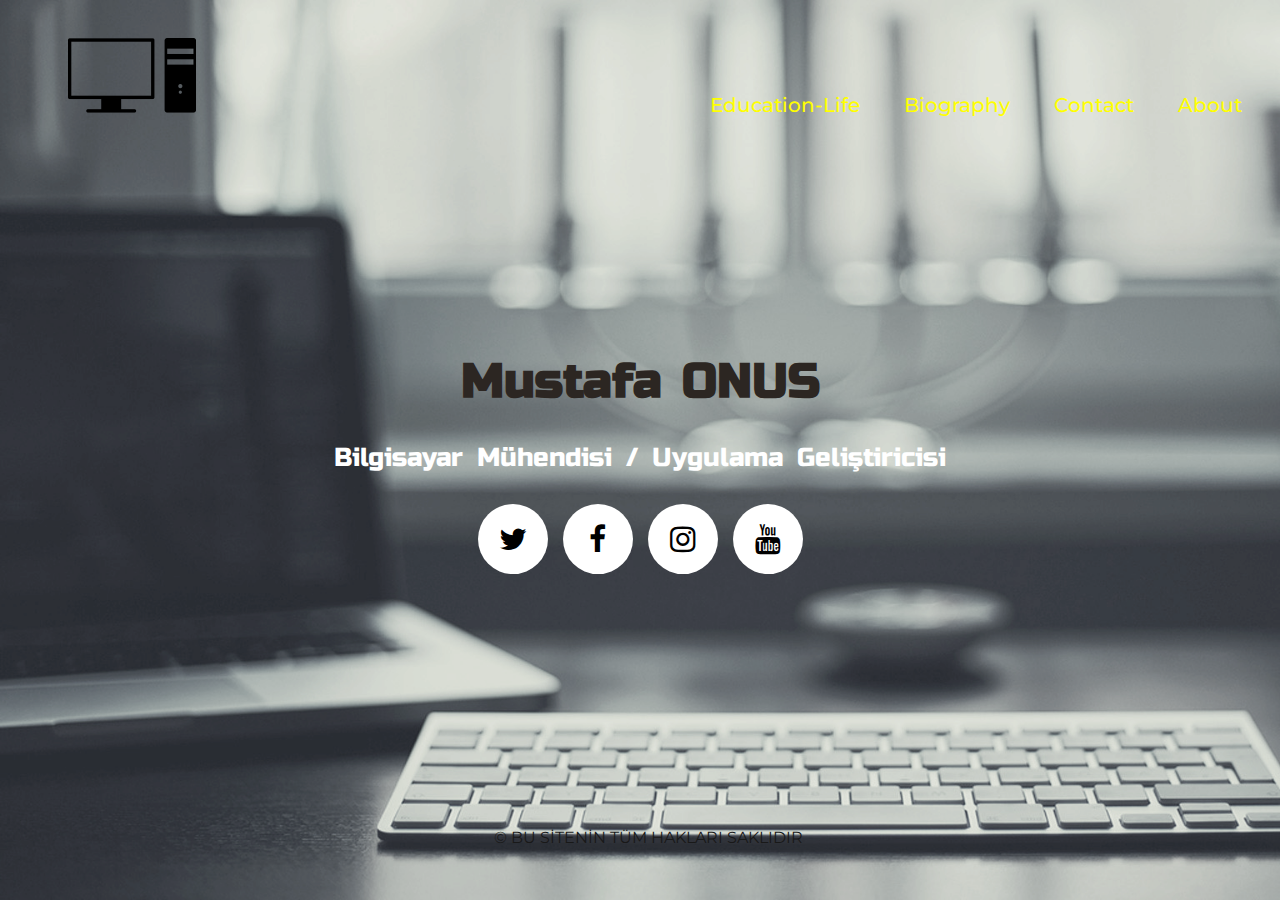
==== index.html @ 02a6aabf "Initail commit for website" ====
<!DOCTYPE html>
<html>
<head>
    <meta charset="utf-8">
    <meta name="viewport" content="width=device-width, inital-scale=1">
    <link rel="stylesheet " href="https://cdnjs.cloudflare.com/ajax/libs/font-awesome/4.7.0/css/font-awesome.min.css">
    <title>Mustafa ONUS</title>
    <link href="main.css" rel="stylesheet">
    <link rel="shortcut icon" href="logo1.png">
    <link href="https://fonts.googleapis.com/css2?family=Russo+One&display=swap" rel="stylesheet">


    <body id="arkaplan">
        <header>
           <a href="index.html"><img class="logo"  src="computer.png" alt="logo"> </a> 
            <nav>
                <ul class="nav__links">
                    <li><a href="https://obs.sdu.edu.tr/index.aspx">Education-Life</a></li>
                    <li><a href="hakkımızda.html">Biography</a></li>
                    <li><a href="hakkımızda.html">Contact</a></li>
                    <li><a href="hakkımızda.html">About</a></li>

                </ul>
            </nav>
        </header>
           
        </div>
        <div id="style">
            <h1 style="font-size:300%;">Mustafa ONUS</h1>
            <p style="font-size:160%;">Bilgisayar Mühendisi / Uygulama Geliştiricisi</p>
            <div>
                <a href="https://twitter.com/onus1304" class="fa fa-twitter" target="_blank" rel="noopener noreferrer"></a>
                <a href="https://www.facebook.com/onusmustafa" class="fa fa-facebook" target="_blank" rel="noopener noreferrer"></a>
                <a href="https://www.instagram.com/onusmustafa/?hl=tr" class="fa fa-instagram" target="_blank" rel="noopener noreferrer"></a>
                <a href="https://www.youtube.com/channel/UC0TFgC94-mXEZMkTg2cKkXg?view_as=subscriber" class="fa fa-youtube" target="_blank" rel="noopener noreferrer"></a>
            </div>
    
        </div>
        <div class="footer">
            © BU SİTENİN TÜM HAKLARI SAKLIDIR
        </div>
    </body>


</head>




</html>
---- main.css ----
@import url('https://fonts.googleapis.com/css2?family=Montserrat:wght@500&display=swap');

li,a{

    font-family: 'Montserrat', sans-serif;
    font-weight: 500;
    font-size: 20px;
    color:yellow;
    text-decoration:none;

}

.logo{

    cursor: pointer;
    margin-left: 50px;
    transform: scale(1);
}
.logo:hover{
    transform: scale(1.3);
    transition: all 3s;
}
.nav__links{
    list-style: none;
}
.nav__links li{
display: inline-block;
padding: 0px 20px;


}
.nav__links li a{
        transition: all 0.3s ease 0s;
        
}
.nav__links li a:hover{
    transition: all 2s ease 0s;
    color: #0089a9;
    
    
}
header{
    display: flex;
    justify-content:space-between;
    align-items: center;
    padding: 30px 10px;
}
#style{
    text-align: center;
    position: absolute;
    top:50%;
    left: 50%;
    transform: translate(-50%, -50%);
    color:#2C2622;
    opacity: 100%;
    font-family:'Russo One', sans-serif;
    word-spacing: 6px;
}
#arkaplan{

background-image: url(resim.png);
background-repeat: no-repeat;
background-size: cover;
background-attachment: fixed;


}
.fa{
text-align: center;
padding: 20px;
font-size: 30px;
width: 30px;
text-align: center;
text-decoration: none;
margin: 5px 2px;
border-radius: 100%;
background:white;
color:black;
}
.fa:hover {
    opacity: 0.7;
    background-color:#A64CA6;
    transform:rotateY(360deg);
    transition: all 3s;
    
}
p{
    color:white;
}
.footer{
   
    display: inline-block;
    height: 40px;
    width: 100%;
    background-color:transparent;
    position:absolute;
    text-align: center;
    top: 92%;
    font-size: 16px;
    color: #191919;
    font-family: 'Montserrat', sans-serif;

    }
h1{
    
    transform: scale(1);
    transition: all 3s;
}
h1:hover{
    color: yellow;
    transform: scale(1.3);
}
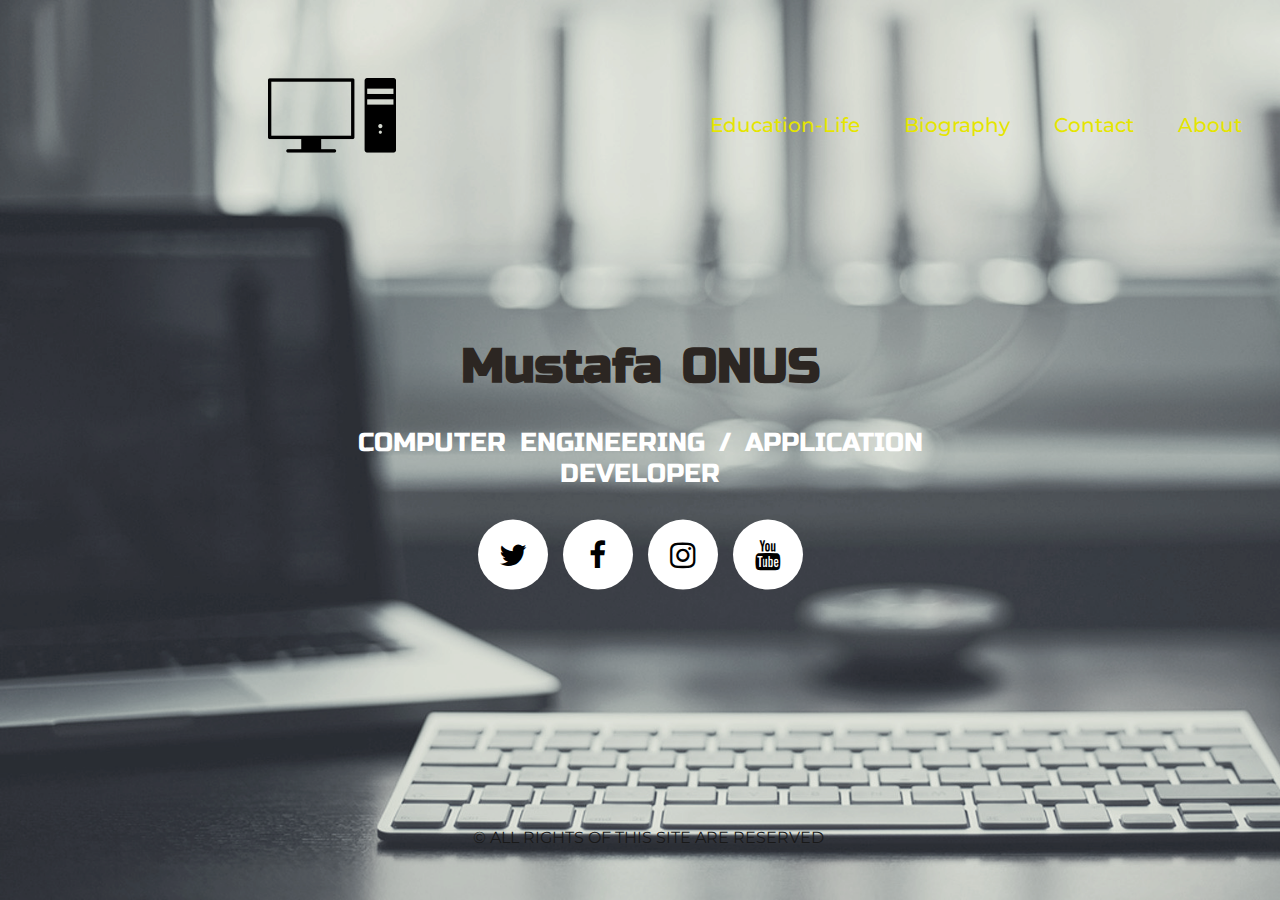
==== commit 68df87ce: "Initail commit for website" ====
--- a/index.html
+++ b/index.html
@@ -15,10 +15,10 @@
            <a href="index.html"><img class="logo"  src="computer.png" alt="logo"> </a> 
             <nav>
                 <ul class="nav__links">
-                    <li><a href="https://obs.sdu.edu.tr/index.aspx">Education-Life</a></li>
-                    <li><a href="hakkımızda.html">Biography</a></li>
-                    <li><a href="hakkımızda.html">Contact</a></li>
-                    <li><a href="hakkımızda.html">About</a></li>
+                    <li><a href="https://muhendislik.sdu.edu.tr/bilmuh">Education-Life</a></li>
+                    <li><a href="biography.html">Biography</a></li>
+                    <li><a href="Contact.html">Contact</a></li>
+                    <li><a href="index.html">About</a></li>
 
                 </ul>
             </nav>
@@ -27,7 +27,7 @@
         </div>
         <div id="style">
             <h1 style="font-size:300%;">Mustafa ONUS</h1>
-            <p style="font-size:160%;">Bilgisayar Mühendisi / Uygulama Geliştiricisi</p>
+            <p style="font-size:160%;">COMPUTER ENGINEERING / APPLICATION DEVELOPER</p>
             <div>
                 <a href="https://twitter.com/onus1304" class="fa fa-twitter" target="_blank" rel="noopener noreferrer"></a>
                 <a href="https://www.facebook.com/onusmustafa" class="fa fa-facebook" target="_blank" rel="noopener noreferrer"></a>
@@ -37,7 +37,7 @@
     
         </div>
         <div class="footer">
-            © BU SİTENİN TÜM HAKLARI SAKLIDIR
+            © ALL RIGHTS OF THIS SITE ARE RESERVED
         </div>
     </body>
 
--- a/main.css
+++ b/main.css
@@ -1,11 +1,13 @@
 @import url('https://fonts.googleapis.com/css2?family=Montserrat:wght@500&display=swap');
-
+body{
+    
+}
 li,a{
 
     font-family: 'Montserrat', sans-serif;
     font-weight: 500;
     font-size: 20px;
-    color:yellow;
+    color:#e5e500;
     text-decoration:none;
 
 }
@@ -13,8 +15,10 @@
 .logo{
 
     cursor: pointer;
-    margin-left: 50px;
+    margin-left:250px;
     transform: scale(1);
+    margin-top: 40px;
+
 }
 .logo:hover{
     transform: scale(1.3);
@@ -79,7 +83,7 @@
 }
 .fa:hover {
     opacity: 0.7;
-    background-color:#A64CA6;
+    background-color:#e5e500;
     transform:rotateY(360deg);
     transition: all 3s;
     
@@ -107,6 +111,57 @@
     transition: all 3s;
 }
 h1:hover{
-    color: yellow;
+    color:#e5e500;
+    transform: scale(1.7);
+}
+
+h2,h3,h4,h5{
+    text-align: center;
+    font-family: 'Montserrat', sans-serif;
+    font-size: 20pt;
+}
+h2:hover{
+    color: #e5e500;
+    transition:3s;
+}
+h3:hover{
+    color: #e5e500;
+    transition:3s;
+}
+h4:hover{
+    color: #e5e500;
+    transition:3s;
+}
+h5:hover{
+    color: #e5e500;
+    transition:3s;
+}
+
+.kutu{
+
+    width: 400px;
+    height: 100px;
+    margin: auto;
+    text-align: center;
+    position: relative;
+    
+
+}
+.acıklama{
+    width: 400px;
+    height: 300px;
+    margin:auto;
+    text-align: center;
+    position: relative;
+}
+
+h11{
+    margin-top: 50px;
+}
+p{
+    transform: scale(1);
+}
+p:hover{
     transform: scale(1.3);
-}
+    transition: all 2s;
+}